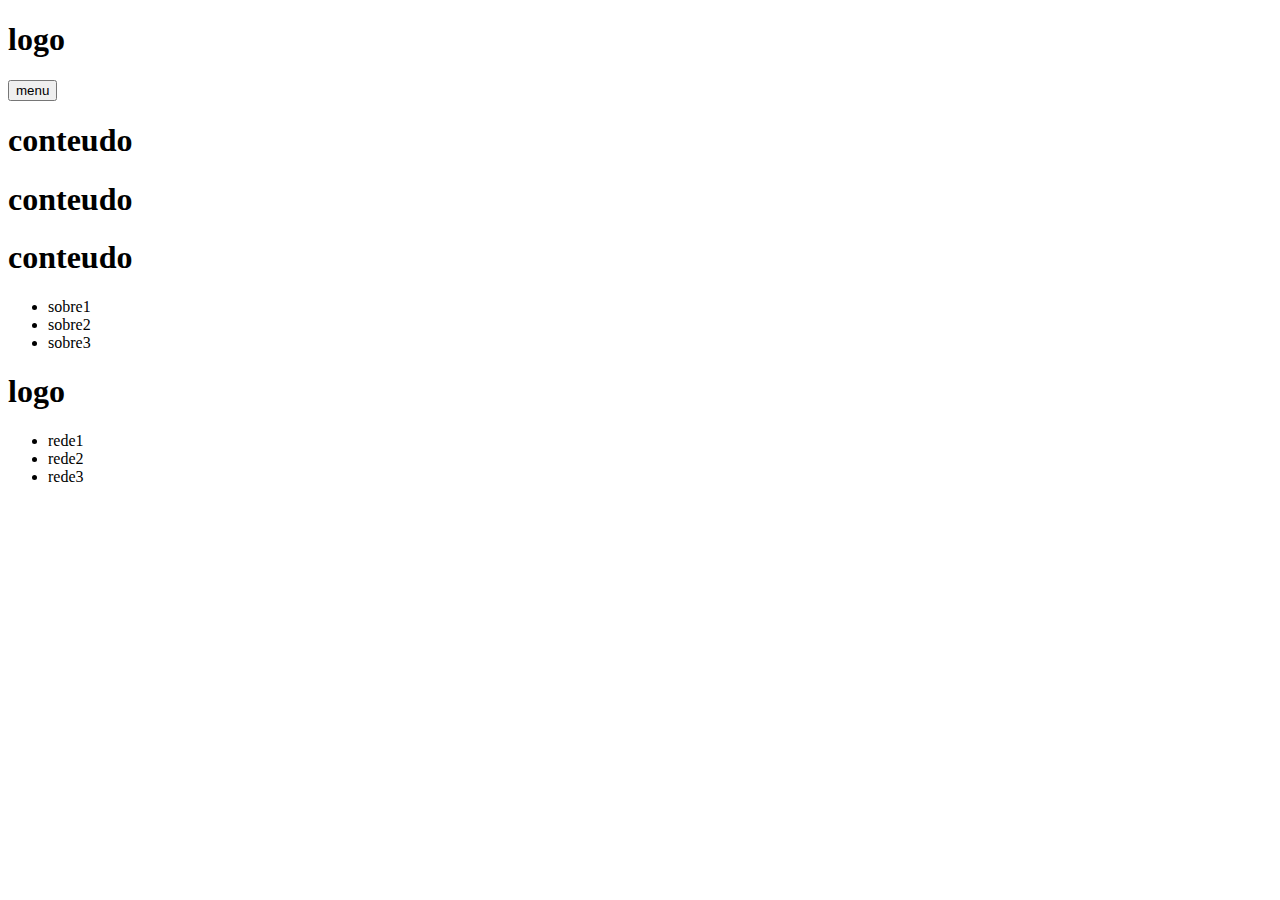
==== index.html @ c61c38ac "Create index.html" ====
<!DOCTYPE html>
<html lang="pt-br">

<head>
  <meta charset="UTF-8">
  <meta name="viewport" content="width=device-width, initial-scale=1.0">
  <title>Nome da empresa</title>
  <link rel="stylesheet" href="style.css">
</head>

<body>
  <header>
    <div class="logo">
      <h1>logo</h1>
    </div>
    <button id="butao_de_menu">menu</button>
  </header>
  <main>
    <div class="conteudo">
      <h1>conteudo</h1>
    </div>
    <div class="conteudo">
      <h1>conteudo</h1>
    </div>
    <div class="conteudo">
      <h1>conteudo</h1>
    </div>

    <div id="menu">
      <ul>
        <li>sobre1</li>
        <li>sobre2</li>
        <li>sobre3</li>
      </ul>
    </div>
  </main>
  <footer id="rodape">
    <div class="logo">
      <h1>logo</h1>
    </div>
    <div class="espaco"></div>
    <ul>
      <li>rede1</li>
      <li>rede2</li>
      <li>rede3</li>
    </ul>
  </footer>
  <script>
    document.getElementById("butao_de_menu").addEventListener('click', () =>{
      let elementos = document.getElementsByClassName("conteudo");
      if (elementos[0].style.display == "none") {
        for (var i = 0; i < elementos.length; i++) {
          elementos[i].style.display = "block";
        }
        document.getElementById("menu").style.display = "none";
        document.getElementById("rodape").style.display = "block";
        document.getElementById("butao_de_menu").innerText="menu"
      }
      else {
        for (var i = 0; i < elementos.length; i++) {
          elementos[i].style.display = "none";
        }
        document.getElementById("menu").style.display = "block";
        document.getElementById("rodape").style.display = "none";
        document.getElementById("butao_de_menu").innerText="fecha"
      }
    })
  </script>
</body>

</html>
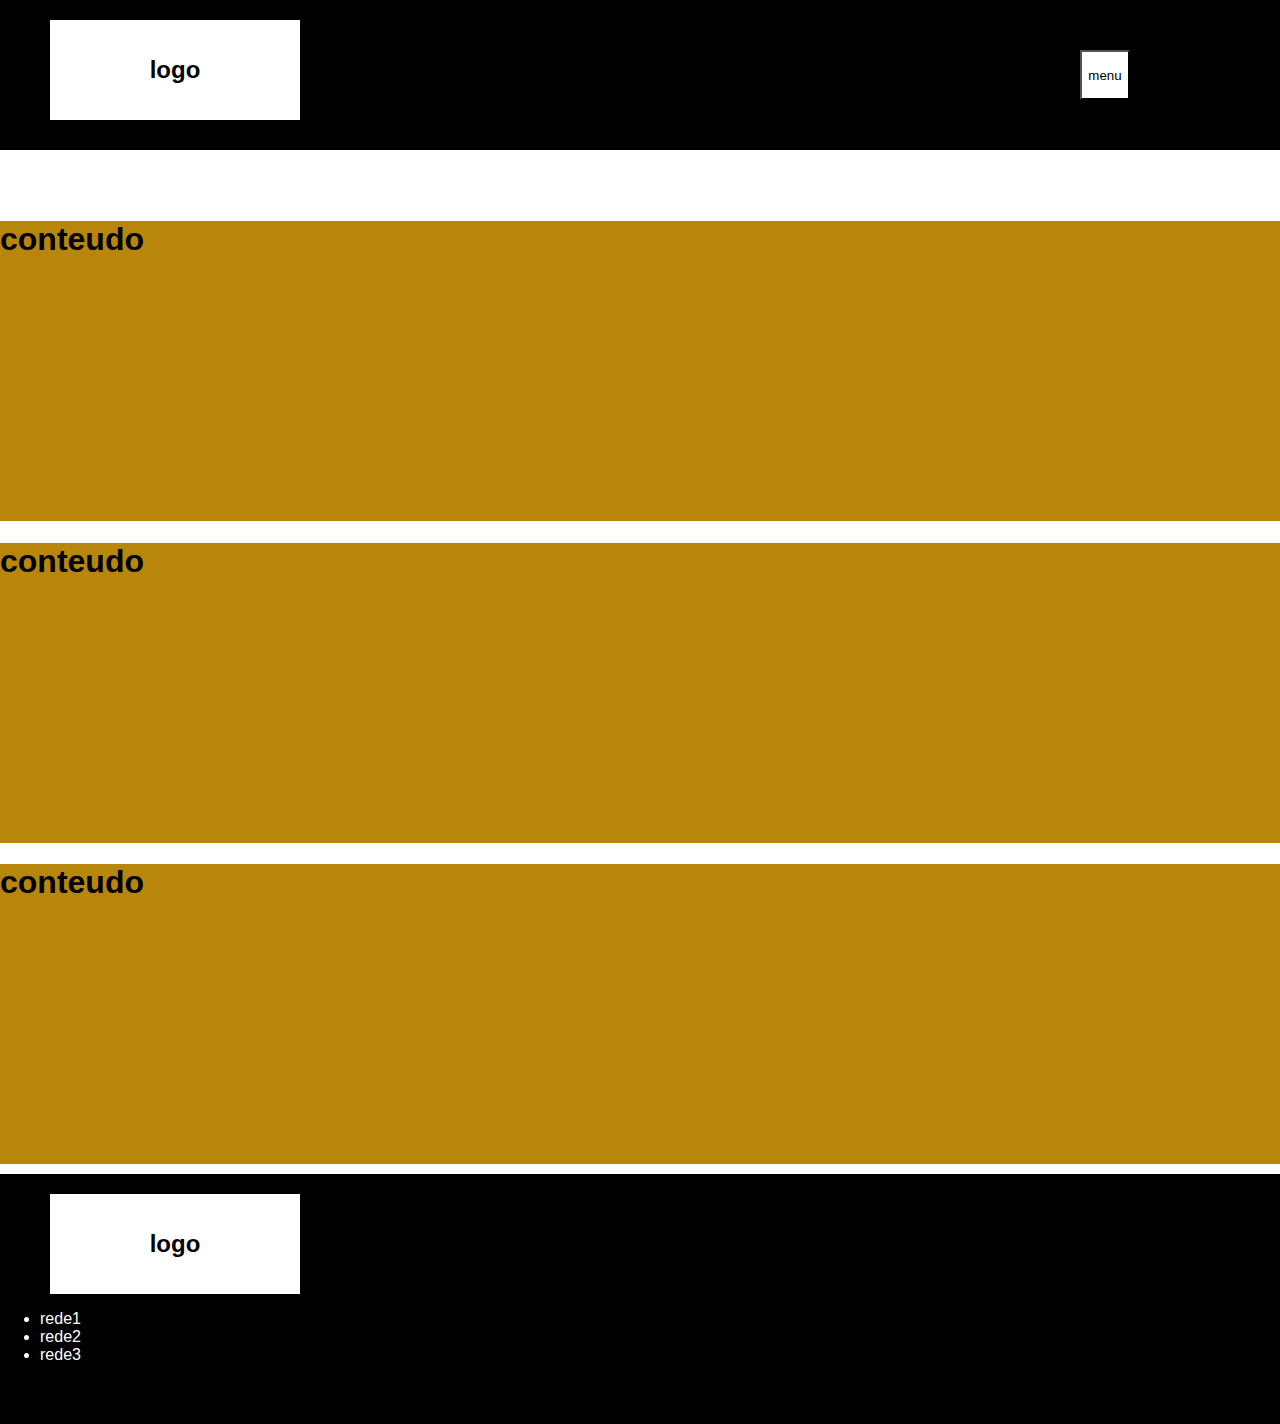
==== commit 5c70fb32: "sites sub" ====
--- a/index.html
+++ b/index.html
@@ -68,4 +68,4 @@
   </script>
 </body>
 
-</html>
+</html>--- a/style.css
+++ b/style.css
@@ -0,0 +1,103 @@
+body{
+    width: 100%;
+    height: 100%;
+    margin: 0;
+    padding: 0;
+    font-family: Arial, Helvetica, sans-serif;
+    display: grid;
+    gap: 10px;
+}
+header{
+    width: 100%;
+    height: 150px;
+    background-color: black;
+    color: white;
+    display: flex;
+    position: fixed;
+    z-index: 999;
+}
+main{
+    z-index: 0;
+    margin-top: 200px;
+    width: 100%;
+    height: auto;
+}
+footer{
+    z-index: 0;
+    width: 100%;
+    height: 250px;
+    background-color: black;
+    display: block;
+    color: white;
+}
+.espaco{
+    width: 100%;
+    height: 20px;
+    background-color: black;
+
+}
+
+.conteudo{
+    width: 100%;
+    height: 300px;
+    background-color: darkgoldenrod;
+    display:block;
+}
+#butao_de_menu{
+    width: 50px;
+    height: 50px;
+    background-color: white;
+    position: relative;
+    top: calc(100% - 100px);
+    left: calc(100% - 450px);
+}
+
+
+.logo{
+    width: 250px;
+    height: 100px;
+    background-color: white;
+    position: relative;
+    top: 20px;
+    left: 50px;
+    color: black;
+    font-size: 12px;
+    display: flex;
+    justify-content: center;
+    align-items: center;
+}
+
+#menu{
+    position: fixed;
+    width: 100%;
+    height:100px;
+    background-color: white;
+    display: none;
+}
+#menu > ul{
+    width: 100%;
+    height: 100%;
+    display: grid;
+    list-style: none;
+} 
+#menu > ul >li{
+    position: relative;
+    left:30%;
+} 
+@media (max-width: 500px) {
+    .logo{
+        width: 150px;
+        height: 50px;
+    }
+    #butao_de_menu{
+        top: 20%;
+        left: 40%;
+    }
+    main{
+        margin-top: 130px;
+    }
+    header{
+        height: 100px;
+    }
+    
+}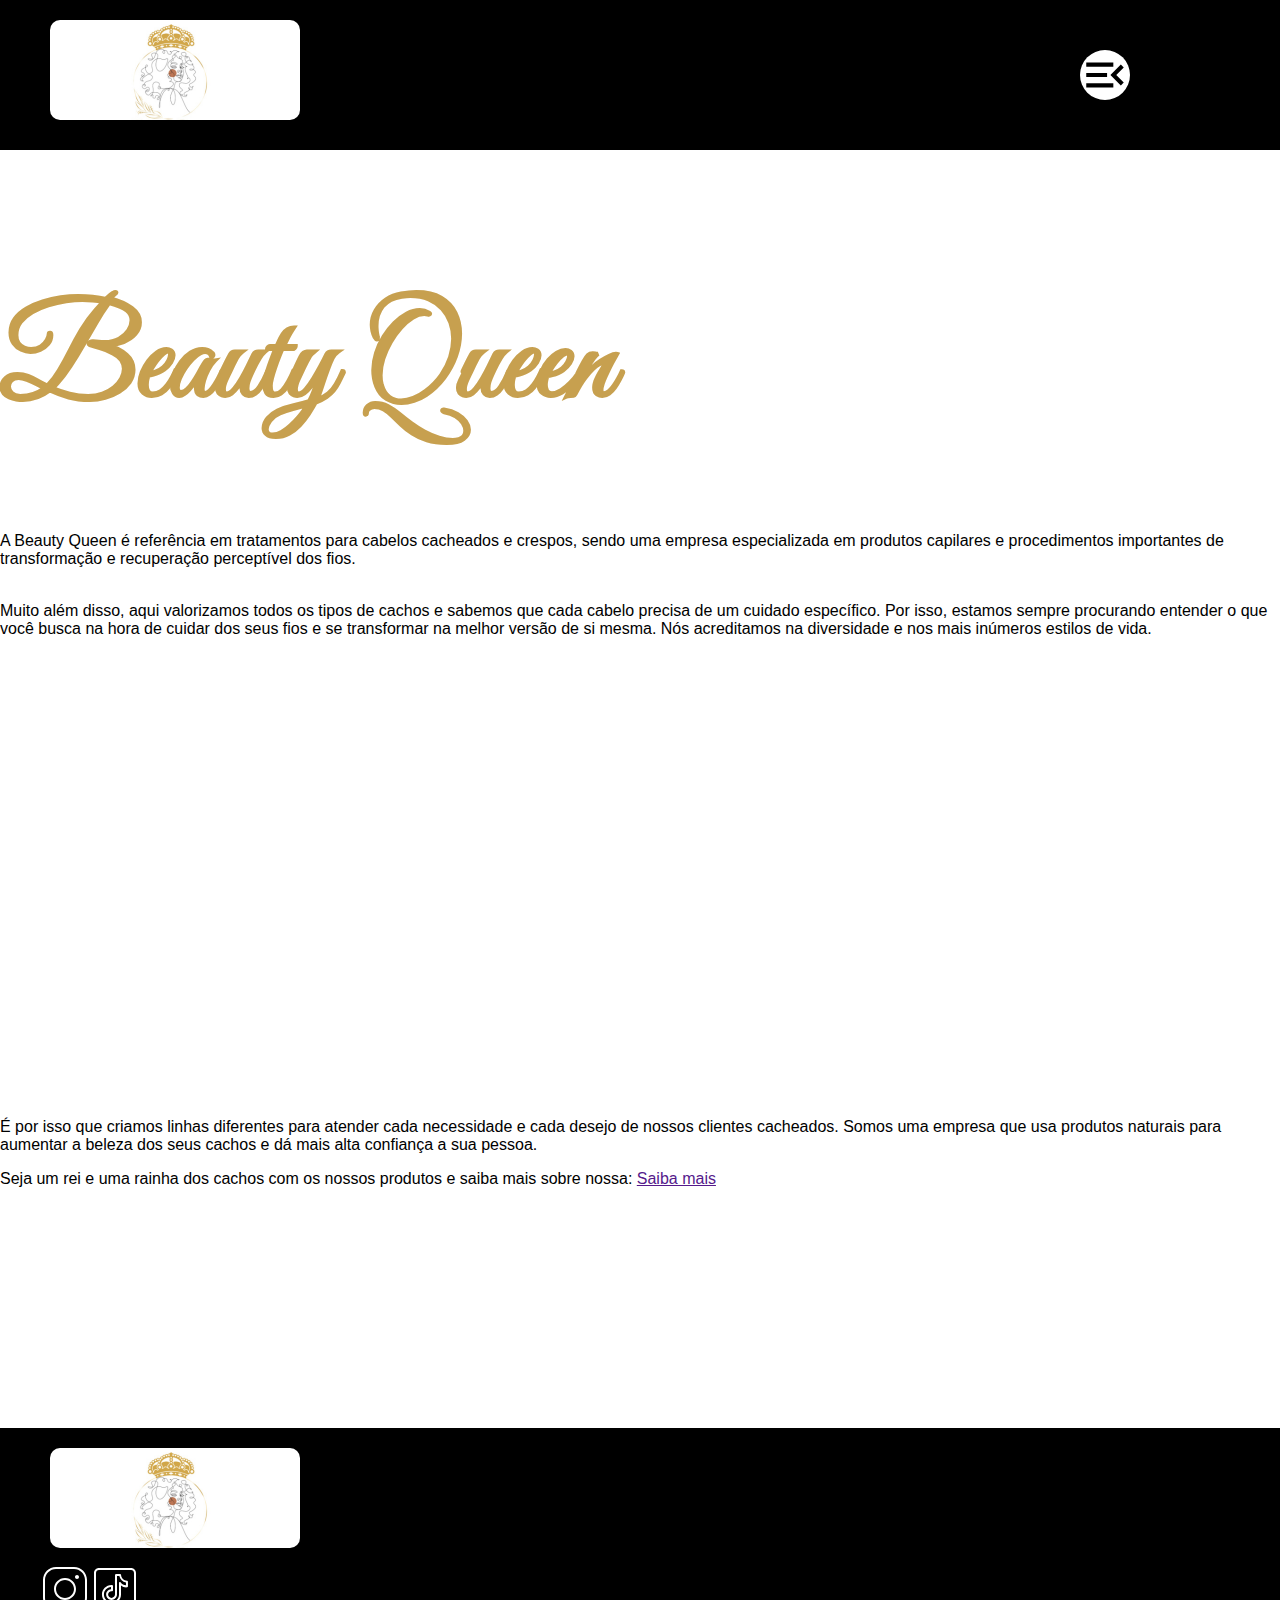
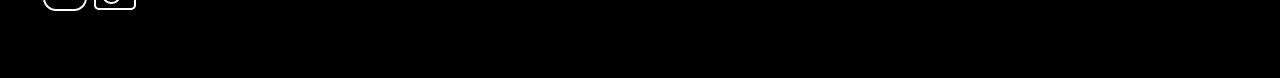
==== commit 4ad8d042: "Add files via upload" ====
--- a/index.html
+++ b/index.html
@@ -1,71 +1,86 @@
-<!DOCTYPE html>
-<html lang="pt-br">
-
-<head>
-  <meta charset="UTF-8">
-  <meta name="viewport" content="width=device-width, initial-scale=1.0">
-  <title>Nome da empresa</title>
-  <link rel="stylesheet" href="style.css">
-</head>
-
-<body>
-  <header>
-    <div class="logo">
-      <h1>logo</h1>
-    </div>
-    <button id="butao_de_menu">menu</button>
-  </header>
-  <main>
-    <div class="conteudo">
-      <h1>conteudo</h1>
-    </div>
-    <div class="conteudo">
-      <h1>conteudo</h1>
-    </div>
-    <div class="conteudo">
-      <h1>conteudo</h1>
-    </div>
-
-    <div id="menu">
-      <ul>
-        <li>sobre1</li>
-        <li>sobre2</li>
-        <li>sobre3</li>
-      </ul>
-    </div>
-  </main>
-  <footer id="rodape">
-    <div class="logo">
-      <h1>logo</h1>
-    </div>
-    <div class="espaco"></div>
-    <ul>
-      <li>rede1</li>
-      <li>rede2</li>
-      <li>rede3</li>
-    </ul>
-  </footer>
-  <script>
-    document.getElementById("butao_de_menu").addEventListener('click', () =>{
-      let elementos = document.getElementsByClassName("conteudo");
-      if (elementos[0].style.display == "none") {
-        for (var i = 0; i < elementos.length; i++) {
-          elementos[i].style.display = "block";
-        }
-        document.getElementById("menu").style.display = "none";
-        document.getElementById("rodape").style.display = "block";
-        document.getElementById("butao_de_menu").innerText="menu"
-      }
-      else {
-        for (var i = 0; i < elementos.length; i++) {
-          elementos[i].style.display = "none";
-        }
-        document.getElementById("menu").style.display = "block";
-        document.getElementById("rodape").style.display = "none";
-        document.getElementById("butao_de_menu").innerText="fecha"
-      }
-    })
-  </script>
-</body>
-
+<!DOCTYPE html>
+<html lang="pt-br">
+
+<head>
+  <meta charset="UTF-8">
+  <meta name="viewport" content="width=device-width, initial-scale=1.0">
+  <title>Beauty Queen</title>
+  <link rel="stylesheet" href="style.css">
+</head>
+
+<body>
+
+  <header>
+    <div class="logo">
+    </div>
+    <button id="butao_de_menu"></button>
+  </header>
+
+  <main>
+    <div class="conteudo">
+      <h1 id="nomelogo">Beauty Queen </h1>
+      <p>A Beauty Queen é referência em tratamentos para cabelos cacheados e crespos, sendo uma empresa especializada em
+        produtos capilares e procedimentos importantes de transformação e recuperação perceptível dos fios. </p>
+    </div>
+    <div class="conteudo" id="conteudoesp1">
+      <p>
+        Muito além disso, aqui valorizamos todos os tipos de cachos e sabemos que cada cabelo precisa de um cuidado
+        específico. Por isso, estamos sempre procurando entender o que você busca na hora de cuidar dos seus fios e se
+        transformar na melhor versão de si mesma. Nós acreditamos na diversidade e nos mais inúmeros estilos de vida.
+      </p>
+    </div>
+    <div class="conteudo">
+      <p>
+        É por isso que criamos linhas diferentes para atender cada necessidade e cada desejo de nossos clientes
+        cacheados. Somos uma empresa que usa produtos naturais para aumentar a beleza dos seus cachos e dá mais alta
+        confiança a sua pessoa.
+      </p>
+      <p>
+        Seja um rei e uma rainha dos cachos com os nossos produtos e saiba mais sobre nossa:
+        <a href="">Saiba mais</a>
+      </p>
+    </div>
+
+    <div id="menu">
+      <ul>
+        <li><a href="Sobre1.html">sobre1</a></li>
+        <li>sobre2</li>
+        <li>sobre3</li>
+      </ul>
+    </div>
+  </main>
+
+  <footer id="rodape">
+    <div class="logo">
+    </div>
+    <div class="espaco"></div>
+    <ul>
+      <li><img src="iconeinstagram.svg" alt=""></li>
+      <li> <img src="iconetiktok.svg" alt=""></li>
+    </ul>
+  </footer>
+
+  <script>
+    document.getElementById("butao_de_menu").addEventListener('click', () => {
+      let elementos = document.getElementsByClassName("conteudo");
+      if (elementos[0].style.display == "none") {
+        for (var i = 0; i < elementos.length; i++) {
+          elementos[i].style.display = "block";
+        }
+        document.getElementById("menu").style.display = "none";
+        document.getElementById("rodape").style.display = "block";
+        document.getElementById("butao_de_menu").style.backgroundImage = "url(iconemenu.svg)";  
+      }
+      else {
+        for (var i = 0; i < elementos.length; i++) {
+          elementos[i].style.display = "none";
+        }
+        document.getElementById("menu").style.display = "block";
+        document.getElementById("rodape").style.display = "none";
+        document.getElementById("butao_de_menu").style.backgroundImage = "url(iconedefechamentodemenu.svg)"; 
+      }
+    })
+  </script>
+</body>
+
 </html>--- a/style.css
+++ b/style.css
@@ -1,103 +1,151 @@
-body{
-    width: 100%;
-    height: 100%;
-    margin: 0;
-    padding: 0;
-    font-family: Arial, Helvetica, sans-serif;
-    display: grid;
-    gap: 10px;
-}
-header{
-    width: 100%;
-    height: 150px;
-    background-color: black;
-    color: white;
-    display: flex;
-    position: fixed;
-    z-index: 999;
-}
-main{
-    z-index: 0;
-    margin-top: 200px;
-    width: 100%;
-    height: auto;
-}
-footer{
-    z-index: 0;
-    width: 100%;
-    height: 250px;
-    background-color: black;
-    display: block;
-    color: white;
-}
-.espaco{
-    width: 100%;
-    height: 20px;
-    background-color: black;
-
-}
-
-.conteudo{
-    width: 100%;
-    height: 300px;
-    background-color: darkgoldenrod;
-    display:block;
-}
-#butao_de_menu{
-    width: 50px;
-    height: 50px;
-    background-color: white;
-    position: relative;
-    top: calc(100% - 100px);
-    left: calc(100% - 450px);
-}
-
-
-.logo{
-    width: 250px;
-    height: 100px;
-    background-color: white;
-    position: relative;
-    top: 20px;
-    left: 50px;
-    color: black;
-    font-size: 12px;
-    display: flex;
-    justify-content: center;
-    align-items: center;
-}
-
-#menu{
-    position: fixed;
-    width: 100%;
-    height:100px;
-    background-color: white;
-    display: none;
-}
-#menu > ul{
-    width: 100%;
-    height: 100%;
-    display: grid;
-    list-style: none;
-} 
-#menu > ul >li{
-    position: relative;
-    left:30%;
-} 
-@media (max-width: 500px) {
-    .logo{
-        width: 150px;
-        height: 50px;
-    }
-    #butao_de_menu{
-        top: 20%;
-        left: 40%;
-    }
-    main{
-        margin-top: 130px;
-    }
-    header{
-        height: 100px;
-    }
-    
+@font-face {
+
+    font-family: "logofonte";
+    src:url("GreatVibes-Regular.ttf");
+}
+
+body{
+    width: 100%;
+    height: 100%;
+    margin: 0;
+    padding: 0;
+    font-family: Arial, Helvetica, sans-serif;
+    display: grid;
+    gap: 10px;
+}
+header{
+    width: 100%;
+    height: 150px;
+    background-color: black;
+    color: white;
+    display: flex;
+    position: fixed;
+    z-index: 999;
+}
+main{
+    z-index: 0;
+    margin-top: 200px;
+    width: 100%;
+    height: auto;
+}
+footer{
+    z-index: 0;
+    width: 100%;
+    height: 250px;
+    background-color: black;
+    display: block;
+    color: white;
+}
+footer >ul{
+    display: flex;
+    list-style: none;
+}
+.espaco{
+    width: 100%;
+    height: 20px;
+    background-color: black;
+
+}
+
+.conteudo{
+    width: 100%;
+    height: 300px;
+    display:block;
+}
+#butao_de_menu{
+    width: 50px;
+    height: 50px;
+    background-color: rgb(255, 255, 255);
+    position: relative;
+    top: calc(100% - 100px);
+    left: calc(100% - 450px);
+    background-image: url(iconemenu.svg);
+    border: 0;
+    border-radius: 45px;
+}
+
+
+.logo{
+    width: 250px;
+    height: 100px;
+    background-image: url(Design\ sem\ nome.png);
+    position: relative;
+    top: 20px;
+    left: 50px;
+    color: black;
+    font-size: 12px;
+    display: flex;
+    justify-content: center;
+    align-items: center;
+    border-radius: 10px;
+}
+
+#menu{
+    position: fixed;
+    width: 100%;
+    height:100px;
+    background-color: white;
+    display: none;
+}
+#menu > ul{
+    width: 100%;
+    height: 100%;
+    display: grid;
+    list-style: none;
+} 
+#menu > ul >li{
+    position: relative;
+    left:30%;
+}
+#imgiconelogo{
+    width: 150px;
+    height: 150px;
+    border-radius: 45px;
+    background-color: white;
+    position: relative;
+    left: 10px;
+    border: 1px solid black;
+}
+#conteudoesp1{
+    height: 500px;
+}
+#carrocel_de_img{
+    width: 300px;
+    height: 300px;
+    background-color: white;
+    margin: 10px;
+    border-radius: 10px;
+    border: 1px solid black;
+}
+footer > .logo{
+    border-radius: 10px;
+}
+#nomelogo{
+    font-size: 128px;
+    font-family: "logofonte";
+    color: #c7a04f;
+}
+@media (max-width: 500px) {
+    .logo{
+        width: 150px;
+        height: 50px;
+        background-image:url(LogoPraCelular.png) ;
+    }
+    #butao_de_menu{
+        top: 20%;
+        left: 40%;
+    }
+    main{
+        margin-top: 130px;
+    }
+    header{
+        height: 100px;
+    }
+    .conteudo{
+        height: 400px;
+    }
+    #nomelogo{
+        font-size: 64px;
+    }
+    
 }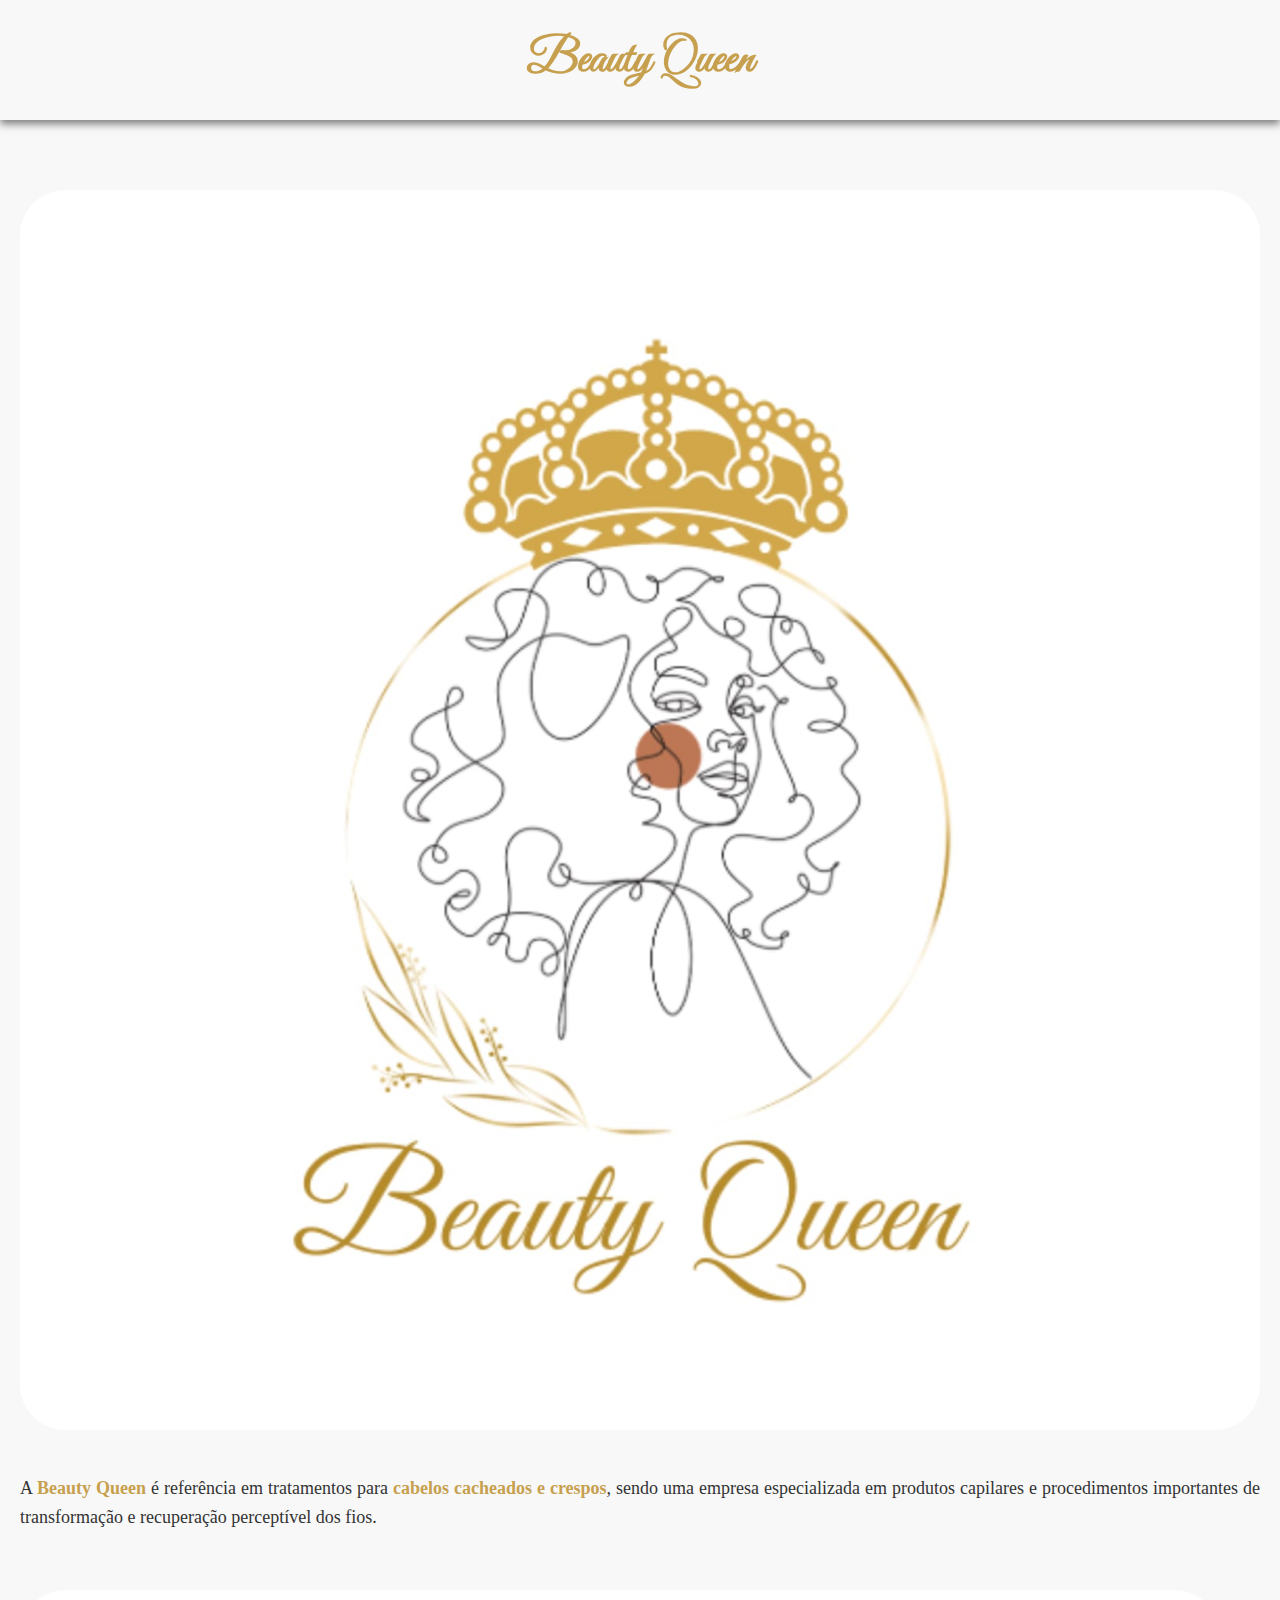
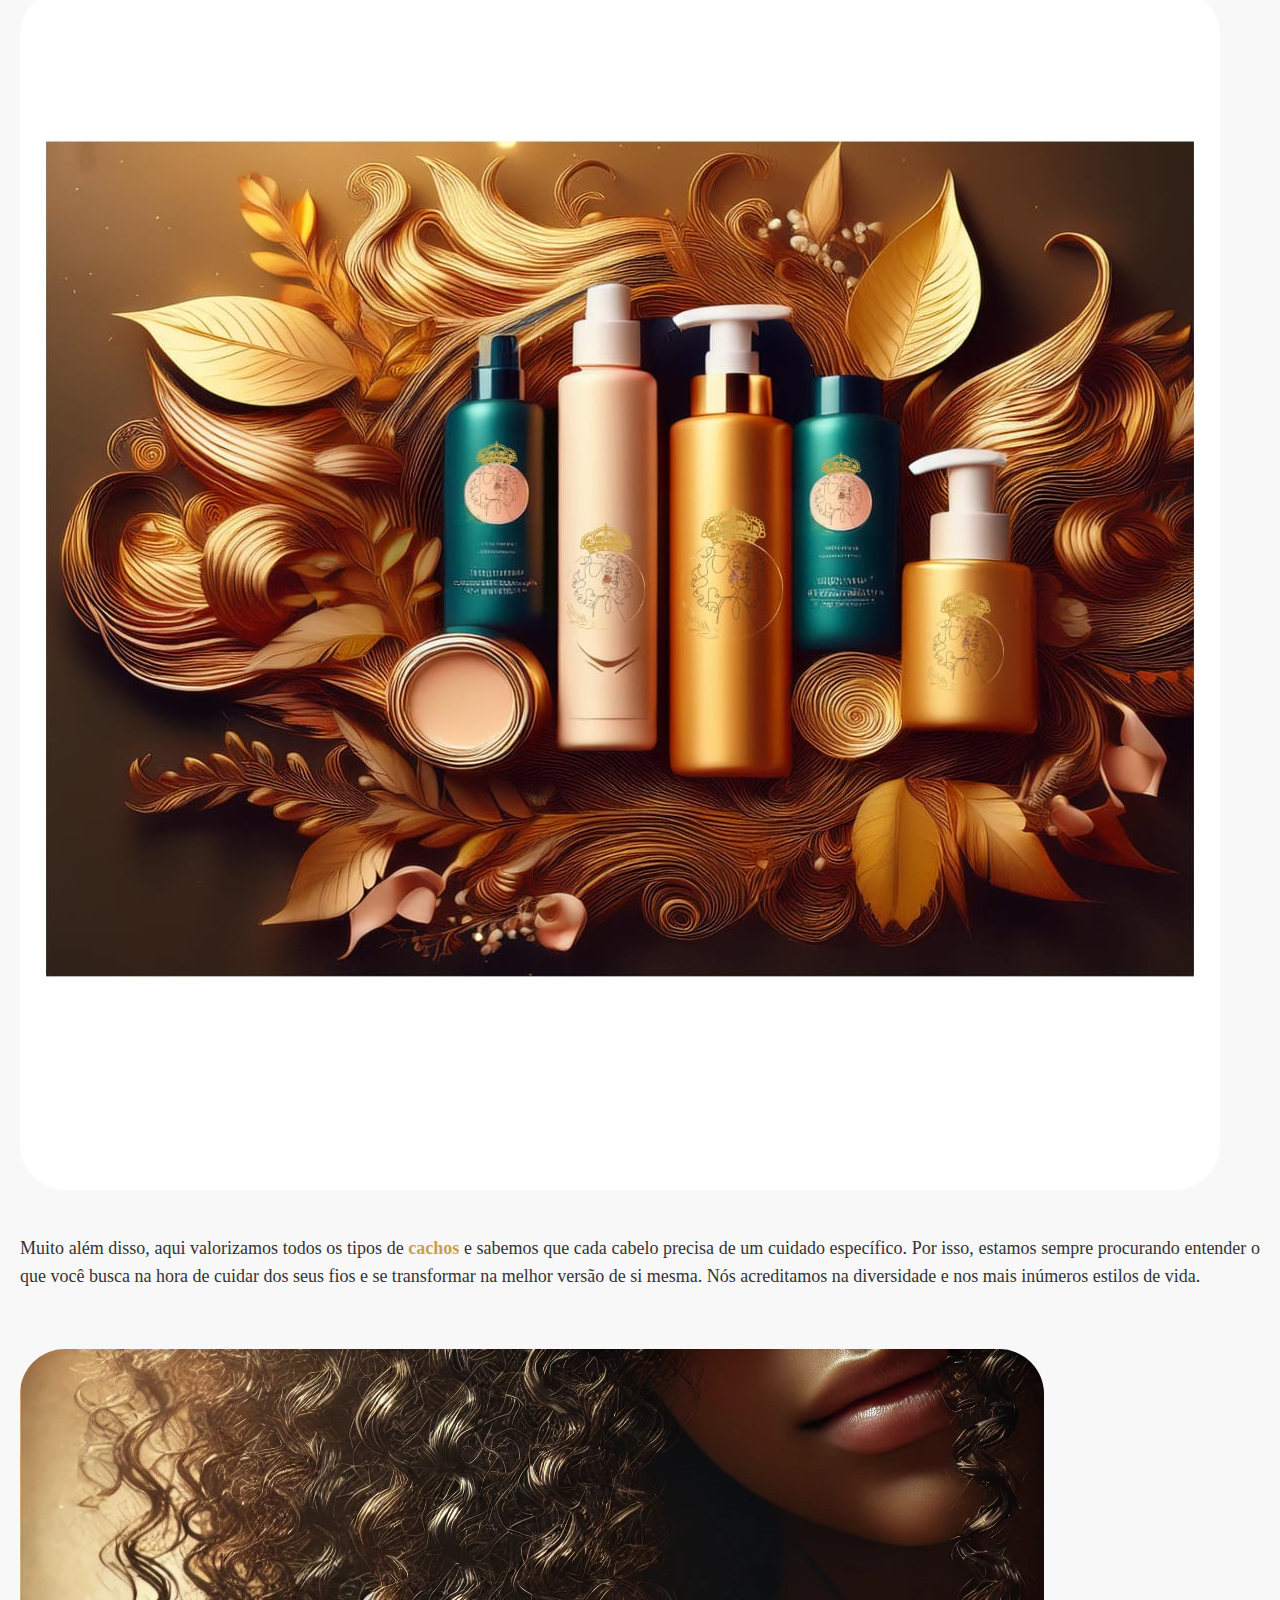
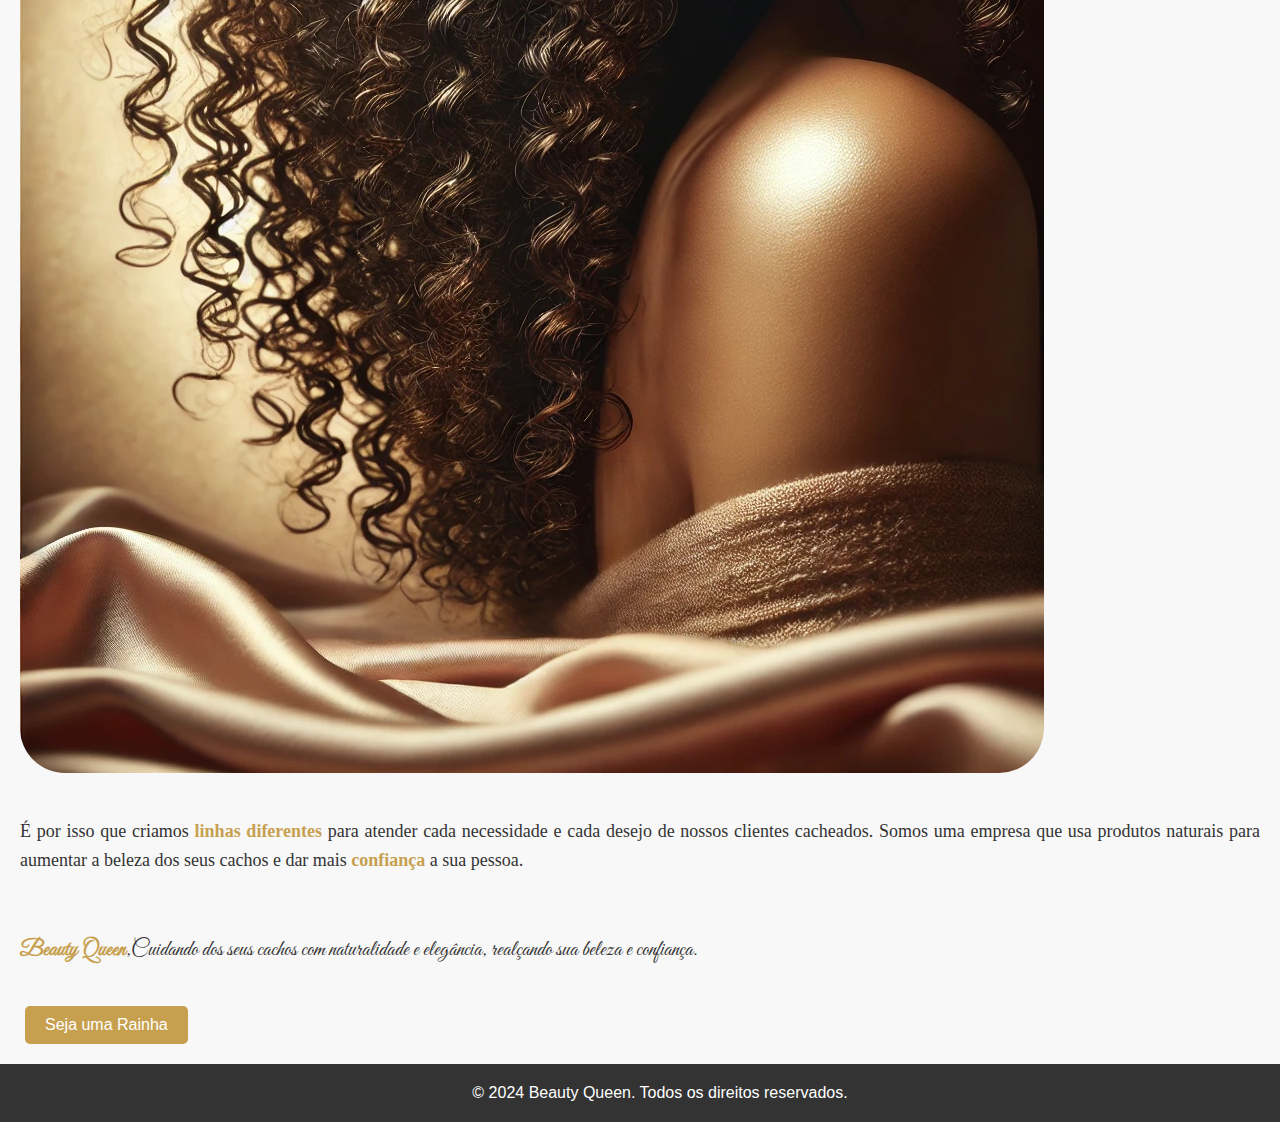
==== commit 28f61b8a: "Add files via upload" ====
--- a/index.html
+++ b/index.html
@@ -5,82 +5,150 @@
   <meta charset="UTF-8">
   <meta name="viewport" content="width=device-width, initial-scale=1.0">
   <title>Beauty Queen</title>
-  <link rel="stylesheet" href="style.css">
+  <style>
+    @font-face {
+      font-family: "Fonte_do_NomeMarca";
+      src: url("GreatVibes-Regular.ttf");
+    }
+
+    body {
+      margin: 0;
+      padding: 0;
+      font-family: Arial, sans-serif;
+      background-color: #f8f8f8;
+    }
+
+    header {
+      width: 100%;
+      height: 120px;
+      background-image: url('background.jpg');
+      background-size: cover;
+      background-position: center;
+      color: white;
+      display: flex;
+      justify-content: center;
+      align-items: center;
+      position: fixed;
+      z-index: 999;
+      top: 0;
+      left: 0;
+      box-shadow: 0 4px 8px rgba(0, 0, 0, 0.5);
+    }
+
+    header h1 {
+      font-size: 48px;
+      font-family: 'Fonte_do_NomeMarca';
+      color: #c7a04f;
+      margin: 0;
+    }
+
+    main {
+      margin-top: 150px;
+      padding: 20px;
+    }
+    footer{
+      width: 100%;
+      height: auto;
+      background-color: #333;
+      color: white;
+      text-align: center;
+      padding: 20px;
+
+    }
+
+    p {
+      font-size: 18px;
+      color: #333;
+      line-height: 1.6;
+      margin: 20px 0;
+      text-align: justify;
+      font-family: 'Georgia', serif;
+    }
+
+    #logo_imagem {
+      max-width: 100%;
+      height: auto;
+      border-radius: 45px;
+      margin-bottom: 20px;
+      margin: 20px 0;
+    }
+
+    .imagem_de_conteudo {
+      max-width: 100%;
+      height: auto;
+      border-radius: 45px;
+      margin-bottom: 20px;
+      margin: 20px 0;
+    }
+
+    p strong {
+      color: #c7a04f;
+    }
+
+
+
+    button {
+      background-color: #c7a04f;
+      border: none;
+      padding: 10px 20px;
+      color: white;
+      font-size: 16px;
+      margin: 0 5px;
+      cursor: pointer;
+      border-radius: 5px;
+    }
+
+    button:hover {
+      background-color: #a88535;
+    }
+
+    @media (max-width: 500px) {
+      header {
+        height: 100px;
+      }
+
+      header h1 {
+        font-size: 36px;
+      }
+    }
+  </style>
 </head>
 
 <body>
-
   <header>
-    <div class="logo">
-    </div>
-    <button id="butao_de_menu"></button>
+    <h1>Beauty Queen</h1>
   </header>
-
   <main>
-    <div class="conteudo">
-      <h1 id="nomelogo">Beauty Queen </h1>
-      <p>A Beauty Queen é referência em tratamentos para cabelos cacheados e crespos, sendo uma empresa especializada em
-        produtos capilares e procedimentos importantes de transformação e recuperação perceptível dos fios. </p>
-    </div>
-    <div class="conteudo" id="conteudoesp1">
-      <p>
-        Muito além disso, aqui valorizamos todos os tipos de cachos e sabemos que cada cabelo precisa de um cuidado
-        específico. Por isso, estamos sempre procurando entender o que você busca na hora de cuidar dos seus fios e se
-        transformar na melhor versão de si mesma. Nós acreditamos na diversidade e nos mais inúmeros estilos de vida.
-      </p>
-    </div>
-    <div class="conteudo">
-      <p>
-        É por isso que criamos linhas diferentes para atender cada necessidade e cada desejo de nossos clientes
-        cacheados. Somos uma empresa que usa produtos naturais para aumentar a beleza dos seus cachos e dá mais alta
-        confiança a sua pessoa.
-      </p>
-      <p>
-        Seja um rei e uma rainha dos cachos com os nossos produtos e saiba mais sobre nossa:
-        <a href="">Saiba mais</a>
-      </p>
-    </div>
-
-    <div id="menu">
-      <ul>
-        <li><a href="Sobre1.html">sobre1</a></li>
-        <li>sobre2</li>
-        <li>sobre3</li>
-      </ul>
-    </div>
+    <img id="logo_imagem" src="logotipoT1.jpg" alt="_Logo marca">
+    <p>A <strong>Beauty Queen</strong> é referência em tratamentos para <strong>cabelos cacheados e crespos</strong>,
+      sendo uma empresa
+      especializada em
+      produtos capilares e procedimentos importantes de transformação e recuperação perceptível dos fios.</p>
+    <br>
+    <img class="imagem_de_conteudo" src="imagem1.jpg" alt="Imagem1">
+    <p>Muito além disso, aqui valorizamos todos os tipos de <strong>cachos</strong> e sabemos que cada cabelo precisa de
+      um cuidado
+      específico. Por isso, estamos sempre procurando entender o que você busca na hora de cuidar dos seus fios e se
+      transformar na melhor versão de si mesma. Nós acreditamos na diversidade e nos mais inúmeros estilos de vida.</p>
+    <br>
+    <img class="imagem_de_conteudo" src="imagem3.webp" alt="Imagem2">
+    <p>
+      É por isso que criamos <strong>linhas diferentes</strong> para atender cada necessidade e cada desejo de nossos
+      clientes cacheados.
+      Somos uma empresa que usa produtos naturais para aumentar a beleza dos seus cachos e dar mais
+      <strong>confiança</strong> a sua
+      pessoa.
+    </p>
+    <br>
+    <p style="font-family: 'Fonte_do_NomeMarca'; font-size: 22px;"><strong>Beauty Queen</strong>,Cuidando dos seus cachos com
+      naturalidade e elegância, realçando sua beleza e confiança.</p>
+    <br>
+    <button>Seja uma Rainha</button>
   </main>
-
-  <footer id="rodape">
-    <div class="logo">
-    </div>
-    <div class="espaco"></div>
-    <ul>
-      <li><img src="iconeinstagram.svg" alt=""></li>
-      <li> <img src="iconetiktok.svg" alt=""></li>
-    </ul>
+  <footer>
+    &copy; 2024 Beauty Queen. Todos os direitos reservados.
   </footer>
 
-  <script>
-    document.getElementById("butao_de_menu").addEventListener('click', () => {
-      let elementos = document.getElementsByClassName("conteudo");
-      if (elementos[0].style.display == "none") {
-        for (var i = 0; i < elementos.length; i++) {
-          elementos[i].style.display = "block";
-        }
-        document.getElementById("menu").style.display = "none";
-        document.getElementById("rodape").style.display = "block";
-        document.getElementById("butao_de_menu").style.backgroundImage = "url(iconemenu.svg)";  
-      }
-      else {
-        for (var i = 0; i < elementos.length; i++) {
-          elementos[i].style.display = "none";
-        }
-        document.getElementById("menu").style.display = "block";
-        document.getElementById("rodape").style.display = "none";
-        document.getElementById("butao_de_menu").style.backgroundImage = "url(iconedefechamentodemenu.svg)"; 
-      }
-    })
-  </script>
 </body>
 
 </html>